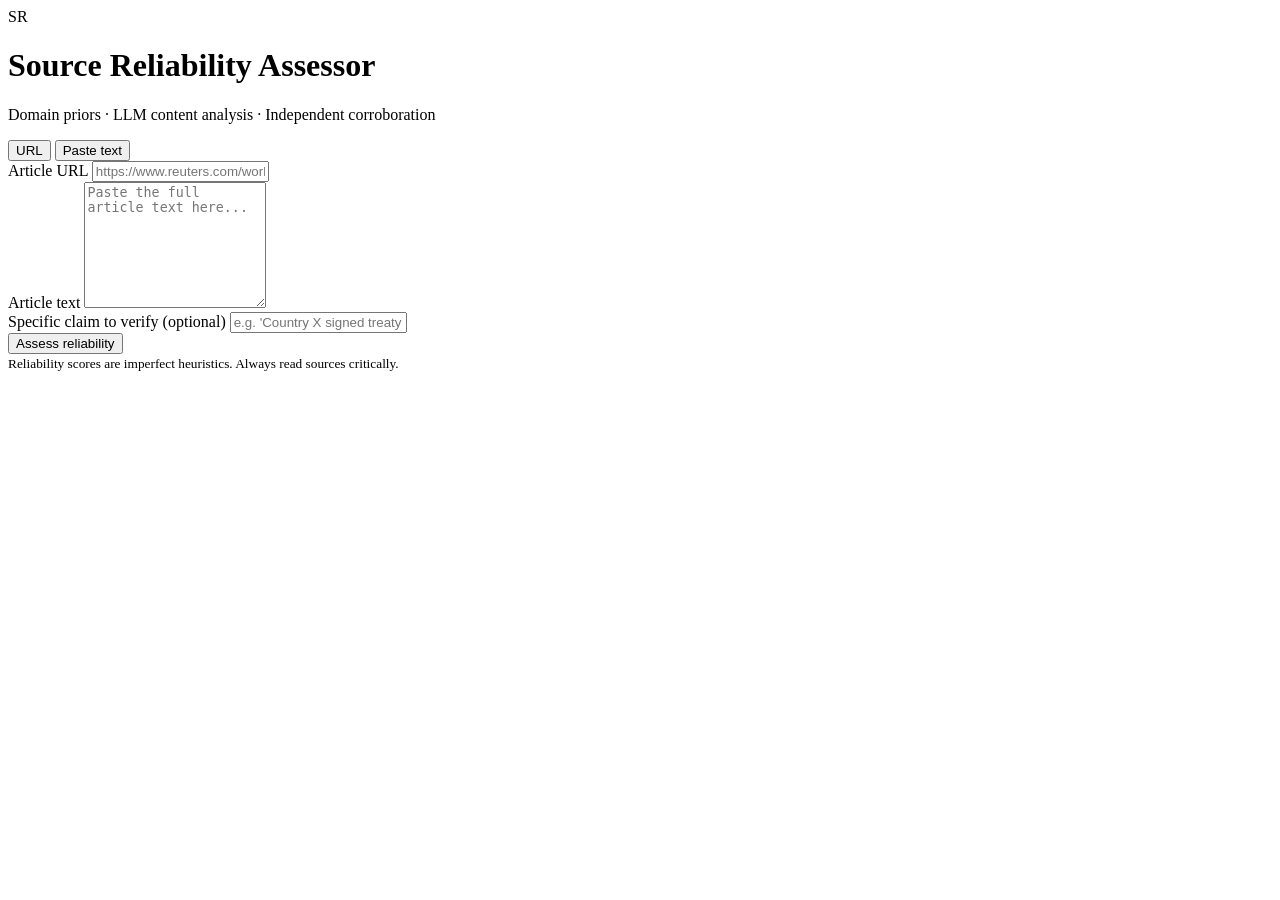
==== frontend/index.html @ e121e2e9 "Initial commit: VeriSource — LLM-powered source reliability assessor End-to-end prototype that score" ====
<!DOCTYPE html>
<html lang="en">
  <head>
    <meta charset="UTF-8" />
    <meta name="viewport" content="width=device-width, initial-scale=1.0" />
    <title>Source Reliability Assessor</title>
    <link rel="stylesheet" href="/styles.css" />
  </head>
  <body>
    <header class="topbar">
      <div class="brand">
        <span class="logo">SR</span>
        <div>
          <h1>Source Reliability Assessor</h1>
          <p class="tagline">
            Domain priors · LLM content analysis · Independent corroboration
          </p>
        </div>
      </div>
      <div id="health" class="health" aria-live="polite"></div>
    </header>

    <main>
      <section class="panel input-panel">
        <div class="tabs" role="tablist">
          <button class="tab active" data-tab="url" role="tab">URL</button>
          <button class="tab" data-tab="text" role="tab">Paste text</button>
        </div>

        <div class="tab-pane active" data-pane="url">
          <label for="url">Article URL</label>
          <input
            id="url"
            type="url"
            placeholder="https://www.reuters.com/world/..."
            autocomplete="off"
          />
        </div>

        <div class="tab-pane" data-pane="text">
          <label for="text">Article text</label>
          <textarea
            id="text"
            rows="8"
            placeholder="Paste the full article text here..."
          ></textarea>
        </div>

        <label for="claim">Specific claim to verify (optional)</label>
        <input
          id="claim"
          type="text"
          placeholder="e.g. 'Country X signed treaty Y on date Z'"
        />

        <div class="actions">
          <button id="run" class="primary">Assess reliability</button>
          <span id="status" class="status"></span>
        </div>
      </section>

      <section id="results" class="panel results hidden" aria-live="polite"></section>
    </main>

    <footer>
      <small>
        Reliability scores are imperfect heuristics. Always read sources critically.
      </small>
    </footer>

    <script src="/app.js"></script>
  </body>
</html>
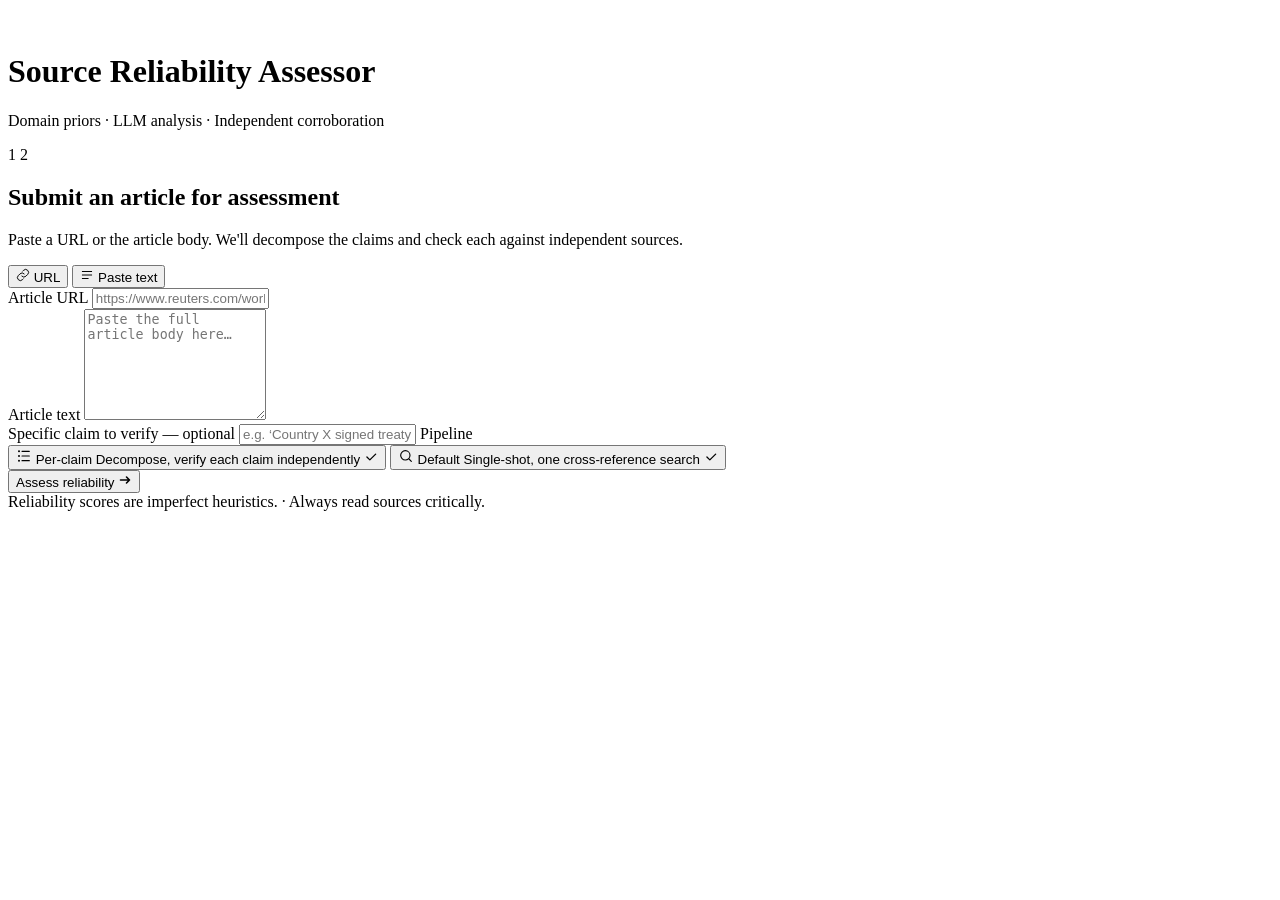
==== commit 49c72bad: "Add per-claim pipeline, NLI training infra, calibration, and eval harness - Per-claim verification p" ====
--- a/frontend/index.html
+++ b/frontend/index.html
@@ -4,27 +4,61 @@
     <meta charset="UTF-8" />
     <meta name="viewport" content="width=device-width, initial-scale=1.0" />
     <title>Source Reliability Assessor</title>
+    <link rel="preconnect" href="https://fonts.googleapis.com" />
+    <link rel="preconnect" href="https://fonts.gstatic.com" crossorigin />
+    <link
+      href="https://fonts.googleapis.com/css2?family=Inter:wght@400;500;600;700&family=Inter+Tight:wght@500;600;700;800&family=JetBrains+Mono:wght@400;500;600&display=swap"
+      rel="stylesheet"
+    />
     <link rel="stylesheet" href="/styles.css" />
   </head>
   <body>
+    <div class="aurora" aria-hidden="true"></div>
+
     <header class="topbar">
-      <div class="brand">
-        <span class="logo">SR</span>
-        <div>
-          <h1>Source Reliability Assessor</h1>
-          <p class="tagline">
-            Domain priors · LLM content analysis · Independent corroboration
-          </p>
+      <div class="topbar-inner">
+        <div class="brand">
+          <span class="logo" aria-hidden="true">
+            <svg width="20" height="20" viewBox="0 0 24 24" fill="none">
+              <path d="M12 2 L21 7 V14 C21 18.5 17 21.5 12 22 C7 21.5 3 18.5 3 14 V7 Z" stroke="white" stroke-width="1.5" stroke-linejoin="round"/>
+              <path d="M8 12 L11 15 L16 9.5" stroke="white" stroke-width="1.5" stroke-linecap="round" stroke-linejoin="round"/>
+            </svg>
+          </span>
+          <div class="brand-text">
+            <h1>Source Reliability Assessor</h1>
+            <p class="tagline">Domain priors · LLM analysis · Independent corroboration</p>
+          </div>
         </div>
+        <div id="health" class="health" aria-live="polite"></div>
       </div>
-      <div id="health" class="health" aria-live="polite"></div>
     </header>
 
     <main>
       <section class="panel input-panel">
+        <header class="panel-head">
+          <div class="step">
+            <span class="step-num">1</span>
+            <span class="step-line"></span>
+            <span class="step-num inactive">2</span>
+          </div>
+          <h2>Submit an article for assessment</h2>
+          <p class="panel-sub">Paste a URL or the article body. We'll decompose the claims and check each against independent sources.</p>
+        </header>
+
         <div class="tabs" role="tablist">
-          <button class="tab active" data-tab="url" role="tab">URL</button>
-          <button class="tab" data-tab="text" role="tab">Paste text</button>
+          <button class="tab active" data-tab="url" role="tab">
+            <svg width="14" height="14" viewBox="0 0 24 24" fill="none" aria-hidden="true">
+              <path d="M10 14a5 5 0 0 0 7.07 0l3-3a5 5 0 0 0-7.07-7.07l-1.5 1.5" stroke="currentColor" stroke-width="1.7" stroke-linecap="round"/>
+              <path d="M14 10a5 5 0 0 0-7.07 0l-3 3a5 5 0 0 0 7.07 7.07l1.5-1.5" stroke="currentColor" stroke-width="1.7" stroke-linecap="round"/>
+            </svg>
+            URL
+          </button>
+          <button class="tab" data-tab="text" role="tab">
+            <svg width="14" height="14" viewBox="0 0 24 24" fill="none" aria-hidden="true">
+              <path d="M4 6h16M4 12h16M4 18h10" stroke="currentColor" stroke-width="1.7" stroke-linecap="round"/>
+            </svg>
+            Paste text
+          </button>
         </div>
 
         <div class="tab-pane active" data-pane="url">
@@ -32,7 +66,7 @@
           <input
             id="url"
             type="url"
-            placeholder="https://www.reuters.com/world/..."
+            placeholder="https://www.reuters.com/world/…"
             autocomplete="off"
           />
         </div>
@@ -41,31 +75,93 @@
           <label for="text">Article text</label>
           <textarea
             id="text"
-            rows="8"
-            placeholder="Paste the full article text here..."
+            rows="7"
+            placeholder="Paste the full article body here…"
           ></textarea>
         </div>
 
-        <label for="claim">Specific claim to verify (optional)</label>
+        <label for="claim">
+          Specific claim to verify
+          <span class="optional">— optional</span>
+        </label>
         <input
           id="claim"
           type="text"
-          placeholder="e.g. 'Country X signed treaty Y on date Z'"
+          placeholder="e.g. ‘Country X signed treaty Y on date Z’"
         />
 
+        <label>Pipeline</label>
+        <div class="mode-toggle" role="radiogroup" aria-label="Pipeline">
+          <button
+            type="button"
+            class="mode active"
+            data-mode="per-claim"
+            role="radio"
+            aria-checked="true"
+          >
+            <span class="mode-icon">
+              <svg width="16" height="16" viewBox="0 0 24 24" fill="none" aria-hidden="true">
+                <path d="M9 5h11M9 12h11M9 19h11" stroke="currentColor" stroke-width="1.7" stroke-linecap="round"/>
+                <circle cx="4.5" cy="5" r="1.5" fill="currentColor"/>
+                <circle cx="4.5" cy="12" r="1.5" fill="currentColor"/>
+                <circle cx="4.5" cy="19" r="1.5" fill="currentColor"/>
+              </svg>
+            </span>
+            <span class="mode-body">
+              <span class="mode-title">Per-claim</span>
+              <span class="mode-sub">Decompose, verify each claim independently</span>
+            </span>
+            <span class="mode-check">
+              <svg width="14" height="14" viewBox="0 0 24 24" fill="none" aria-hidden="true">
+                <path d="m5 12 5 5L20 7" stroke="currentColor" stroke-width="2.2" stroke-linecap="round" stroke-linejoin="round"/>
+              </svg>
+            </span>
+          </button>
+          <button
+            type="button"
+            class="mode"
+            data-mode="default"
+            role="radio"
+            aria-checked="false"
+          >
+            <span class="mode-icon">
+              <svg width="16" height="16" viewBox="0 0 24 24" fill="none" aria-hidden="true">
+                <circle cx="11" cy="11" r="7" stroke="currentColor" stroke-width="1.7"/>
+                <path d="m20 20-3.5-3.5" stroke="currentColor" stroke-width="1.7" stroke-linecap="round"/>
+              </svg>
+            </span>
+            <span class="mode-body">
+              <span class="mode-title">Default</span>
+              <span class="mode-sub">Single-shot, one cross-reference search</span>
+            </span>
+            <span class="mode-check">
+              <svg width="14" height="14" viewBox="0 0 24 24" fill="none" aria-hidden="true">
+                <path d="m5 12 5 5L20 7" stroke="currentColor" stroke-width="2.2" stroke-linecap="round" stroke-linejoin="round"/>
+              </svg>
+            </span>
+          </button>
+        </div>
+
         <div class="actions">
-          <button id="run" class="primary">Assess reliability</button>
+          <button id="run" class="primary">
+            <span>Assess reliability</span>
+            <svg width="14" height="14" viewBox="0 0 14 14" fill="none" aria-hidden="true">
+              <path d="M2.5 7h9m0 0-3-3m3 3-3 3" stroke="currentColor" stroke-width="1.6" stroke-linecap="round" stroke-linejoin="round"/>
+            </svg>
+          </button>
           <span id="status" class="status"></span>
         </div>
       </section>
 
-      <section id="results" class="panel results hidden" aria-live="polite"></section>
+      <section id="results" class="results hidden" aria-live="polite"></section>
     </main>
 
     <footer>
-      <small>
-        Reliability scores are imperfect heuristics. Always read sources critically.
-      </small>
+      <div class="footer-inner">
+        <span>Reliability scores are imperfect heuristics.</span>
+        <span class="dot" aria-hidden="true">·</span>
+        <span>Always read sources critically.</span>
+      </div>
     </footer>
 
     <script src="/app.js"></script>
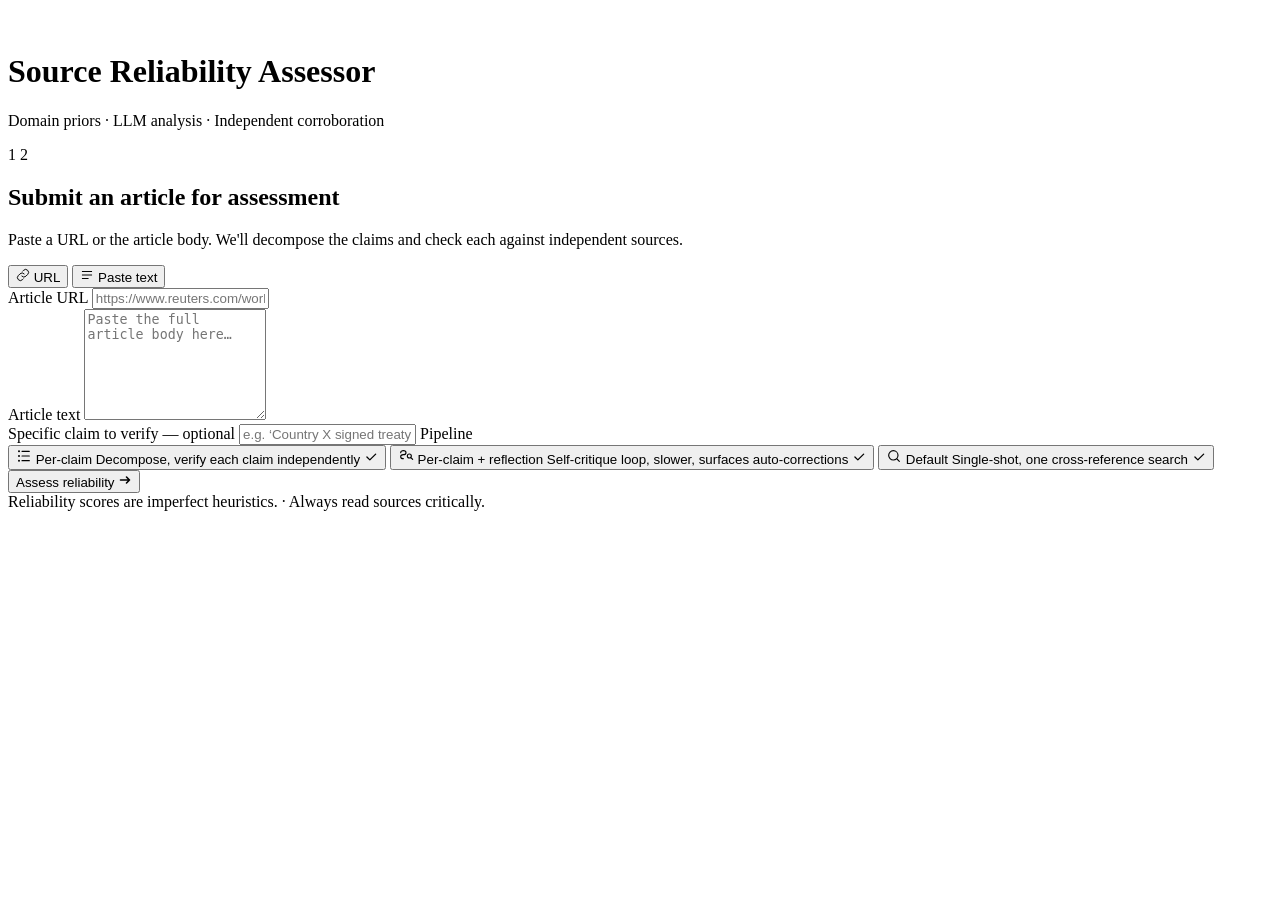
==== commit bd183312: "Add self-reflective verification agent (per-claim-reflective mode) Wraps the per-claim pipeline in a" ====
--- a/frontend/index.html
+++ b/frontend/index.html
@@ -120,6 +120,30 @@
           <button
             type="button"
             class="mode"
+            data-mode="per-claim-reflective"
+            role="radio"
+            aria-checked="false"
+          >
+            <span class="mode-icon">
+              <svg width="16" height="16" viewBox="0 0 24 24" fill="none" aria-hidden="true">
+                <path d="M4 7c0-2 2-3 4-3s4 1 4 3-2 3-4 3-4 1-4 3 2 3 4 3" stroke="currentColor" stroke-width="1.7" stroke-linecap="round"/>
+                <circle cx="17" cy="12" r="3" stroke="currentColor" stroke-width="1.7"/>
+                <path d="m20 15 2 2" stroke="currentColor" stroke-width="1.7" stroke-linecap="round"/>
+              </svg>
+            </span>
+            <span class="mode-body">
+              <span class="mode-title">Per-claim + reflection</span>
+              <span class="mode-sub">Self-critique loop, slower, surfaces auto-corrections</span>
+            </span>
+            <span class="mode-check">
+              <svg width="14" height="14" viewBox="0 0 24 24" fill="none" aria-hidden="true">
+                <path d="m5 12 5 5L20 7" stroke="currentColor" stroke-width="2.2" stroke-linecap="round" stroke-linejoin="round"/>
+              </svg>
+            </span>
+          </button>
+          <button
+            type="button"
+            class="mode"
             data-mode="default"
             role="radio"
             aria-checked="false"
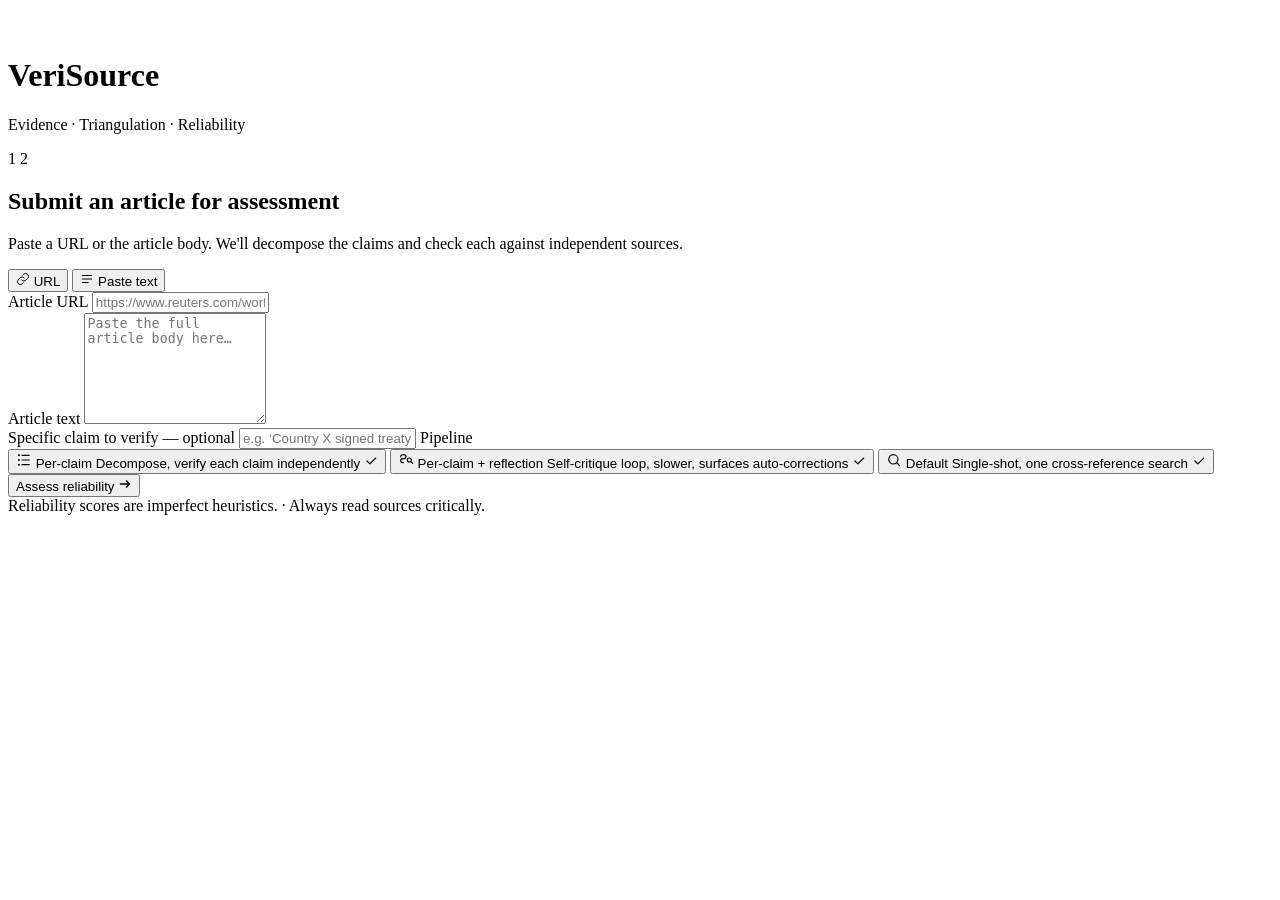
==== commit 9bc71260: "Full UI redesign: VeriSource brand identity + staged-reveal theater Complete frontier-lab-style visu" ====
--- a/frontend/index.html
+++ b/frontend/index.html
@@ -3,7 +3,7 @@
   <head>
     <meta charset="UTF-8" />
     <meta name="viewport" content="width=device-width, initial-scale=1.0" />
-    <title>Source Reliability Assessor</title>
+    <title>VeriSource — Reliability for the open web</title>
     <link rel="preconnect" href="https://fonts.googleapis.com" />
     <link rel="preconnect" href="https://fonts.gstatic.com" crossorigin />
     <link
@@ -11,6 +11,7 @@
       rel="stylesheet"
     />
     <link rel="stylesheet" href="/styles.css" />
+    <script defer src="/reveal.js"></script>
   </head>
   <body>
     <div class="aurora" aria-hidden="true"></div>
@@ -19,14 +20,28 @@
       <div class="topbar-inner">
         <div class="brand">
           <span class="logo" aria-hidden="true">
-            <svg width="20" height="20" viewBox="0 0 24 24" fill="none">
-              <path d="M12 2 L21 7 V14 C21 18.5 17 21.5 12 22 C7 21.5 3 18.5 3 14 V7 Z" stroke="white" stroke-width="1.5" stroke-linejoin="round"/>
-              <path d="M8 12 L11 15 L16 9.5" stroke="white" stroke-width="1.5" stroke-linecap="round" stroke-linejoin="round"/>
+            <svg width="24" height="24" viewBox="0 0 24 24" fill="none">
+              <defs>
+                <linearGradient id="vsLogoGradient" x1="0" y1="0" x2="24" y2="24" gradientUnits="userSpaceOnUse">
+                  <stop offset="0%" stop-color="#7C5CFF"/>
+                  <stop offset="50%" stop-color="#5B8DEF"/>
+                  <stop offset="100%" stop-color="#22D3EE"/>
+                </linearGradient>
+              </defs>
+              <!-- Three perimeter dots converging on a center node -->
+              <line x1="12" y1="3" x2="12" y2="12" stroke="rgba(255,255,255,0.55)" stroke-width="1.2" stroke-linecap="round"/>
+              <line x1="4" y1="20" x2="12" y2="12" stroke="rgba(255,255,255,0.55)" stroke-width="1.2" stroke-linecap="round"/>
+              <line x1="20" y1="20" x2="12" y2="12" stroke="rgba(255,255,255,0.55)" stroke-width="1.2" stroke-linecap="round"/>
+              <circle cx="12" cy="3" r="1.8" fill="rgba(255,255,255,0.9)"/>
+              <circle cx="4" cy="20" r="1.8" fill="rgba(255,255,255,0.9)"/>
+              <circle cx="20" cy="20" r="1.8" fill="rgba(255,255,255,0.9)"/>
+              <circle class="glyph-center" cx="12" cy="12" r="3.4"/>
             </svg>
           </span>
+          <span class="brand-divider" aria-hidden="true"></span>
           <div class="brand-text">
-            <h1>Source Reliability Assessor</h1>
-            <p class="tagline">Domain priors · LLM analysis · Independent corroboration</p>
+            <h1><span class="veri">Veri</span><span class="source">Source</span></h1>
+            <p class="tagline">Evidence · Triangulation · Reliability</p>
           </div>
         </div>
         <div id="health" class="health" aria-live="polite"></div>
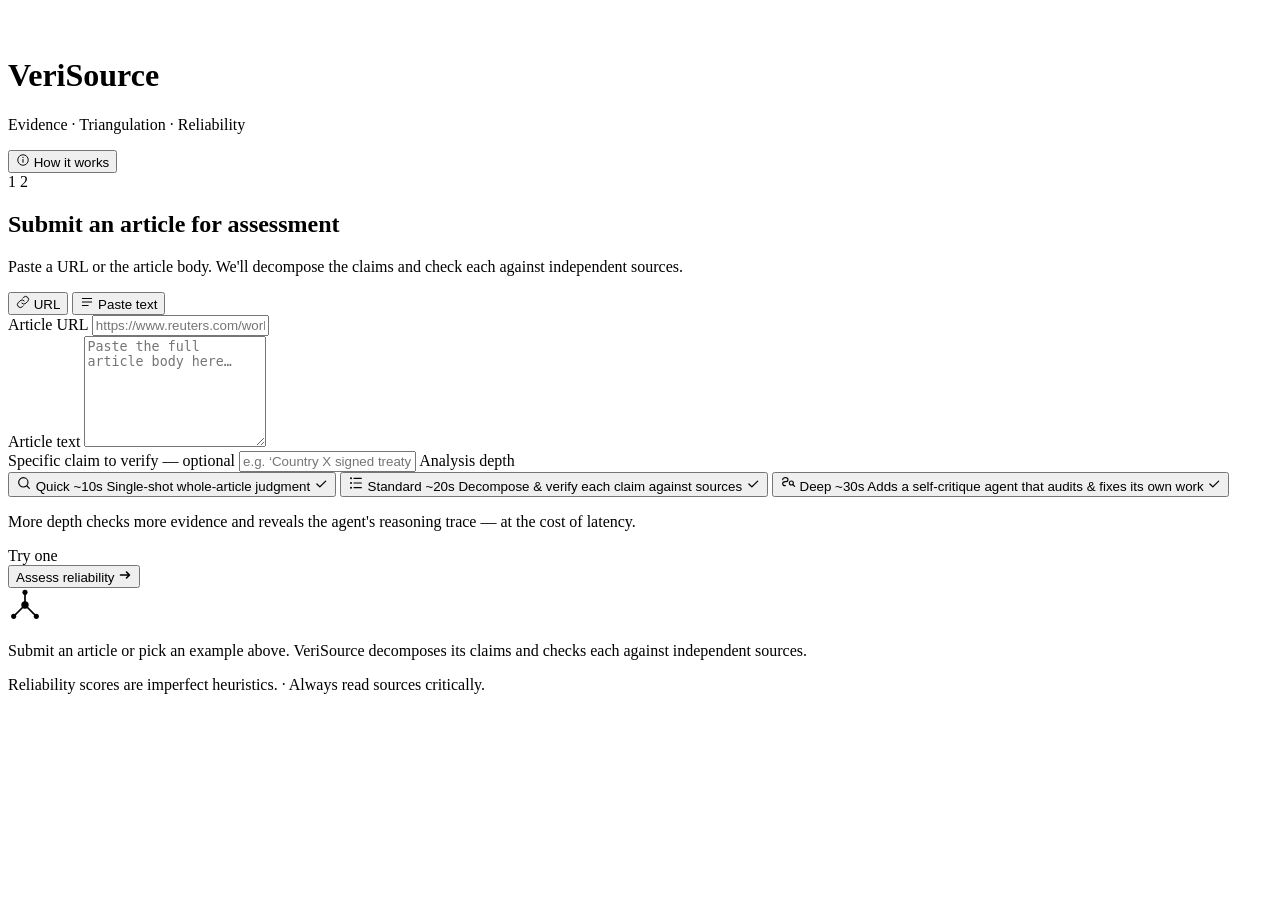
==== commit 0028ae36: "Product cohesion pass: Quick/Standard/Deep depth toggle, How-it-works view, designed states - Refram" ====
--- a/frontend/index.html
+++ b/frontend/index.html
@@ -44,7 +44,17 @@
             <p class="tagline">Evidence · Triangulation · Reliability</p>
           </div>
         </div>
-        <div id="health" class="health" aria-live="polite"></div>
+        <div class="topbar-actions">
+          <button id="howItWorksBtn" class="how-btn" type="button" aria-haspopup="dialog">
+            <svg width="14" height="14" viewBox="0 0 24 24" fill="none" aria-hidden="true">
+              <circle cx="12" cy="12" r="9" stroke="currentColor" stroke-width="1.6"/>
+              <path d="M12 11v5" stroke="currentColor" stroke-width="1.8" stroke-linecap="round"/>
+              <circle cx="12" cy="7.6" r="1" fill="currentColor"/>
+            </svg>
+            How it works
+          </button>
+          <div id="health" class="health" aria-live="polite"></div>
+        </div>
       </div>
     </header>
 
@@ -105,8 +115,31 @@
           placeholder="e.g. ‘Country X signed treaty Y on date Z’"
         />
 
-        <label>Pipeline</label>
-        <div class="mode-toggle" role="radiogroup" aria-label="Pipeline">
+        <label>Analysis depth</label>
+        <div class="mode-toggle" role="radiogroup" aria-label="Analysis depth">
+          <button
+            type="button"
+            class="mode"
+            data-mode="default"
+            role="radio"
+            aria-checked="false"
+          >
+            <span class="mode-icon">
+              <svg width="16" height="16" viewBox="0 0 24 24" fill="none" aria-hidden="true">
+                <circle cx="11" cy="11" r="7" stroke="currentColor" stroke-width="1.7"/>
+                <path d="m20 20-3.5-3.5" stroke="currentColor" stroke-width="1.7" stroke-linecap="round"/>
+              </svg>
+            </span>
+            <span class="mode-body">
+              <span class="mode-title">Quick <span class="mode-time">~10s</span></span>
+              <span class="mode-sub">Single-shot whole-article judgment</span>
+            </span>
+            <span class="mode-check">
+              <svg width="14" height="14" viewBox="0 0 24 24" fill="none" aria-hidden="true">
+                <path d="m5 12 5 5L20 7" stroke="currentColor" stroke-width="2.2" stroke-linecap="round" stroke-linejoin="round"/>
+              </svg>
+            </span>
+          </button>
           <button
             type="button"
             class="mode active"
@@ -123,8 +156,8 @@
               </svg>
             </span>
             <span class="mode-body">
-              <span class="mode-title">Per-claim</span>
-              <span class="mode-sub">Decompose, verify each claim independently</span>
+              <span class="mode-title">Standard <span class="mode-time">~20s</span></span>
+              <span class="mode-sub">Decompose &amp; verify each claim against sources</span>
             </span>
             <span class="mode-check">
               <svg width="14" height="14" viewBox="0 0 24 24" fill="none" aria-hidden="true">
@@ -147,8 +180,8 @@
               </svg>
             </span>
             <span class="mode-body">
-              <span class="mode-title">Per-claim + reflection</span>
-              <span class="mode-sub">Self-critique loop, slower, surfaces auto-corrections</span>
+              <span class="mode-title">Deep <span class="mode-time">~30s</span></span>
+              <span class="mode-sub">Adds a self-critique agent that audits &amp; fixes its own work</span>
             </span>
             <span class="mode-check">
               <svg width="14" height="14" viewBox="0 0 24 24" fill="none" aria-hidden="true">
@@ -156,29 +189,12 @@
               </svg>
             </span>
           </button>
-          <button
-            type="button"
-            class="mode"
-            data-mode="default"
-            role="radio"
-            aria-checked="false"
-          >
-            <span class="mode-icon">
-              <svg width="16" height="16" viewBox="0 0 24 24" fill="none" aria-hidden="true">
-                <circle cx="11" cy="11" r="7" stroke="currentColor" stroke-width="1.7"/>
-                <path d="m20 20-3.5-3.5" stroke="currentColor" stroke-width="1.7" stroke-linecap="round"/>
-              </svg>
-            </span>
-            <span class="mode-body">
-              <span class="mode-title">Default</span>
-              <span class="mode-sub">Single-shot, one cross-reference search</span>
-            </span>
-            <span class="mode-check">
-              <svg width="14" height="14" viewBox="0 0 24 24" fill="none" aria-hidden="true">
-                <path d="m5 12 5 5L20 7" stroke="currentColor" stroke-width="2.2" stroke-linecap="round" stroke-linejoin="round"/>
-              </svg>
-            </span>
-          </button>
+        </div>
+        <p class="mode-caption">More depth checks more evidence and reveals the agent's reasoning trace — at the cost of latency.</p>
+
+        <div class="examples">
+          <span class="examples-label">Try one</span>
+          <div class="example-chips" id="exampleChips"></div>
         </div>
 
         <div class="actions">
@@ -193,6 +209,21 @@
       </section>
 
       <section id="results" class="results hidden" aria-live="polite"></section>
+
+      <div id="placeholder" class="results-placeholder">
+        <span class="placeholder-glyph" aria-hidden="true">
+          <svg width="34" height="34" viewBox="0 0 24 24" fill="none">
+            <line x1="12" y1="3" x2="12" y2="12" stroke="currentColor" stroke-width="1.2" stroke-linecap="round"/>
+            <line x1="4" y1="20" x2="12" y2="12" stroke="currentColor" stroke-width="1.2" stroke-linecap="round"/>
+            <line x1="20" y1="20" x2="12" y2="12" stroke="currentColor" stroke-width="1.2" stroke-linecap="round"/>
+            <circle cx="12" cy="3" r="1.8" fill="currentColor"/>
+            <circle cx="4" cy="20" r="1.8" fill="currentColor"/>
+            <circle cx="20" cy="20" r="1.8" fill="currentColor"/>
+            <circle cx="12" cy="12" r="2.6" fill="currentColor"/>
+          </svg>
+        </span>
+        <p class="placeholder-text">Submit an article or pick an example above. VeriSource decomposes its claims and checks each against independent sources.</p>
+      </div>
     </main>
 
     <footer>
@@ -203,6 +234,93 @@
       </div>
     </footer>
 
+    <dialog id="howItWorks" class="how-dialog">
+      <div class="how-inner">
+        <header class="how-head">
+          <div>
+            <span class="how-eyebrow">Methodology</span>
+            <h2>How VeriSource scores a source</h2>
+          </div>
+          <button id="howClose" class="how-close" type="button" aria-label="Close">
+            <svg width="18" height="18" viewBox="0 0 24 24" fill="none">
+              <path d="M6 6 18 18M18 6 6 18" stroke="currentColor" stroke-width="1.8" stroke-linecap="round"/>
+            </svg>
+          </button>
+        </header>
+
+        <p class="how-lede">
+          Every verdict fuses three independent signals with dynamic weights — when one
+          channel has weak evidence (unknown domain, no text, no search hits), its weight
+          is reduced and redistributed to the others.
+        </p>
+
+        <div class="how-signals">
+          <div class="how-signal">
+            <div class="how-signal-top">
+              <span class="how-signal-name">Source reputation</span>
+              <span class="how-weight">0.35</span>
+            </div>
+            <p>A curated database of known outlets (scores, political bias, source type) from Media Bias/Fact Check, Ad Fontes &amp; AllSides, with <code>.gov</code>/<code>.edu</code> TLD fallbacks.</p>
+          </div>
+          <div class="how-signal">
+            <div class="how-signal-top">
+              <span class="how-signal-name">Content analysis</span>
+              <span class="how-weight">0.40</span>
+            </div>
+            <p>An LLM scores factuality, objectivity, transparency &amp; sensationalism-restraint, and extracts the article's load-bearing claims and red flags.</p>
+          </div>
+          <div class="how-signal">
+            <div class="how-signal-top">
+              <span class="how-signal-name">Cross-reference</span>
+              <span class="how-weight">0.25</span>
+            </div>
+            <p>Each claim is searched on the open web (excluding the original domain); independent hits are labeled supports / contradicts and weighted by their own reputation.</p>
+          </div>
+        </div>
+
+        <div class="how-section-label">The Standard / Deep pipeline</div>
+        <div class="how-flow">
+          <span class="how-step">Article</span>
+          <span class="how-arrow">→</span>
+          <span class="how-step">Decompose claims</span>
+          <span class="how-arrow">→</span>
+          <span class="how-step">Retrieve evidence</span>
+          <span class="how-arrow">→</span>
+          <span class="how-step">Stance-label (NLI)</span>
+          <span class="how-arrow">→</span>
+          <span class="how-step">Aggregate</span>
+          <span class="how-arrow">→</span>
+          <span class="how-step">Calibrate</span>
+        </div>
+
+        <div class="how-section-label">What the model work buys us</div>
+        <div class="how-stats">
+          <div class="how-stat">
+            <div class="how-stat-num">88<span class="how-stat-unit">%</span></div>
+            <div class="how-stat-label">Fine-tuned NLI accuracy</div>
+            <div class="how-stat-sub">vs. 71% for the LLM labeler, and ~60× faster (DeBERTa-v3 on FEVER + VitaminC)</div>
+          </div>
+          <div class="how-stat">
+            <div class="how-stat-num">+33<span class="how-stat-unit">pts</span></div>
+            <div class="how-stat-label">Accuracy from calibration</div>
+            <div class="how-stat-sub">isotonic regression lifts 0.47 → 0.80 on the GonzaloA held-out split</div>
+          </div>
+          <div class="how-stat">
+            <div class="how-stat-num">2</div>
+            <div class="how-stat-label">Robustness mechanisms</div>
+            <div class="how-stat-sub">adversarial retrieval stress-tests each claim; a self-critique agent audits &amp; fixes its own labels in Deep mode</div>
+          </div>
+        </div>
+
+        <p class="how-limits">
+          <strong>Honest limits:</strong> the domain database is US-news-leaning, stance
+          labels can be wrong on nuanced policy/science claims, and no author or
+          publication-date verification is performed. Scores are heuristics — read the
+          sources critically.
+        </p>
+      </div>
+    </dialog>
+
     <script src="/app.js"></script>
   </body>
 </html>
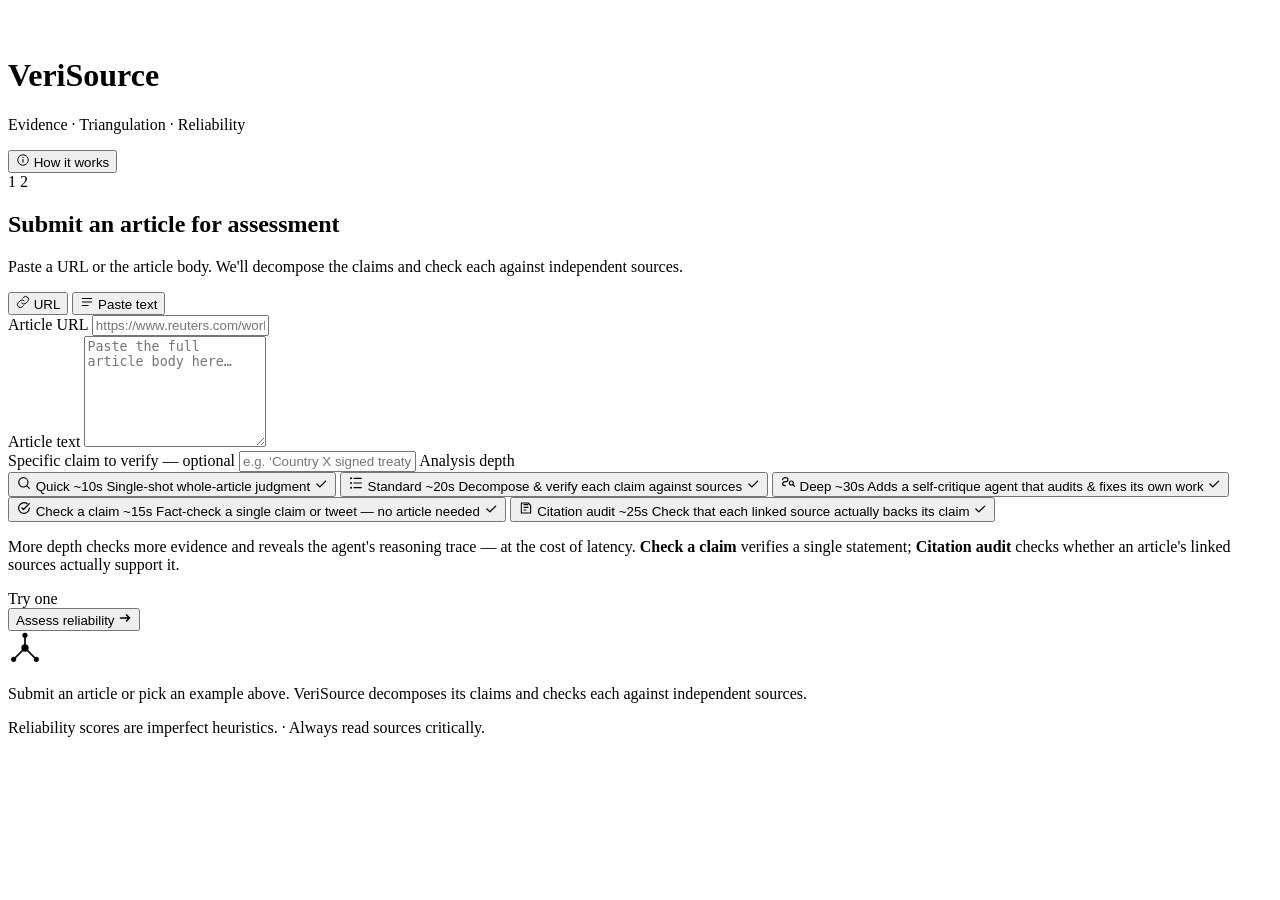
==== commit 22a4a815: "Add Check-a-claim and Citation-audit tools with LIAR + synthetic evals - claim-check pipeline + API " ====
--- a/frontend/index.html
+++ b/frontend/index.html
@@ -10,8 +10,8 @@
       href="https://fonts.googleapis.com/css2?family=Inter:wght@400;500;600;700&family=Inter+Tight:wght@500;600;700;800&family=JetBrains+Mono:wght@400;500;600&display=swap"
       rel="stylesheet"
     />
-    <link rel="stylesheet" href="/styles.css" />
-    <script defer src="/reveal.js"></script>
+    <link rel="stylesheet" href="/styles.css?v=4" />
+    <script defer src="/reveal.js?v=4"></script>
   </head>
   <body>
     <div class="aurora" aria-hidden="true"></div>
@@ -189,8 +189,54 @@
               </svg>
             </span>
           </button>
-        </div>
-        <p class="mode-caption">More depth checks more evidence and reveals the agent's reasoning trace — at the cost of latency.</p>
+          <button
+            type="button"
+            class="mode mode-tool"
+            data-mode="claim-check"
+            role="radio"
+            aria-checked="false"
+          >
+            <span class="mode-icon">
+              <svg width="16" height="16" viewBox="0 0 24 24" fill="none" aria-hidden="true">
+                <path d="M20 12a8 8 0 1 1-3.2-6.4" stroke="currentColor" stroke-width="1.7" stroke-linecap="round"/>
+                <path d="m9 12 2.2 2.2L20 5.5" stroke="currentColor" stroke-width="1.9" stroke-linecap="round" stroke-linejoin="round"/>
+              </svg>
+            </span>
+            <span class="mode-body">
+              <span class="mode-title">Check a claim <span class="mode-time">~15s</span></span>
+              <span class="mode-sub">Fact-check a single claim or tweet — no article needed</span>
+            </span>
+            <span class="mode-check">
+              <svg width="14" height="14" viewBox="0 0 24 24" fill="none" aria-hidden="true">
+                <path d="m5 12 5 5L20 7" stroke="currentColor" stroke-width="2.2" stroke-linecap="round" stroke-linejoin="round"/>
+              </svg>
+            </span>
+          </button>
+          <button
+            type="button"
+            class="mode mode-tool"
+            data-mode="citation-audit"
+            role="radio"
+            aria-checked="false"
+          >
+            <span class="mode-icon">
+              <svg width="16" height="16" viewBox="0 0 24 24" fill="none" aria-hidden="true">
+                <path d="M9 7h6M9 11h6M9 15h3" stroke="currentColor" stroke-width="1.7" stroke-linecap="round"/>
+                <path d="M5 4.5h10.5L19 8v11.5H5z" stroke="currentColor" stroke-width="1.6" stroke-linejoin="round"/>
+              </svg>
+            </span>
+            <span class="mode-body">
+              <span class="mode-title">Citation audit <span class="mode-time">~25s</span></span>
+              <span class="mode-sub">Check that each linked source actually backs its claim</span>
+            </span>
+            <span class="mode-check">
+              <svg width="14" height="14" viewBox="0 0 24 24" fill="none" aria-hidden="true">
+                <path d="m5 12 5 5L20 7" stroke="currentColor" stroke-width="2.2" stroke-linecap="round" stroke-linejoin="round"/>
+              </svg>
+            </span>
+          </button>
+        </div>
+        <p class="mode-caption">More depth checks more evidence and reveals the agent's reasoning trace — at the cost of latency. <strong>Check a claim</strong> verifies a single statement; <strong>Citation audit</strong> checks whether an article's linked sources actually support it.</p>
 
         <div class="examples">
           <span class="examples-label">Try one</span>
@@ -321,6 +367,6 @@
       </div>
     </dialog>
 
-    <script src="/app.js"></script>
+    <script src="/app.js?v=4"></script>
   </body>
 </html>
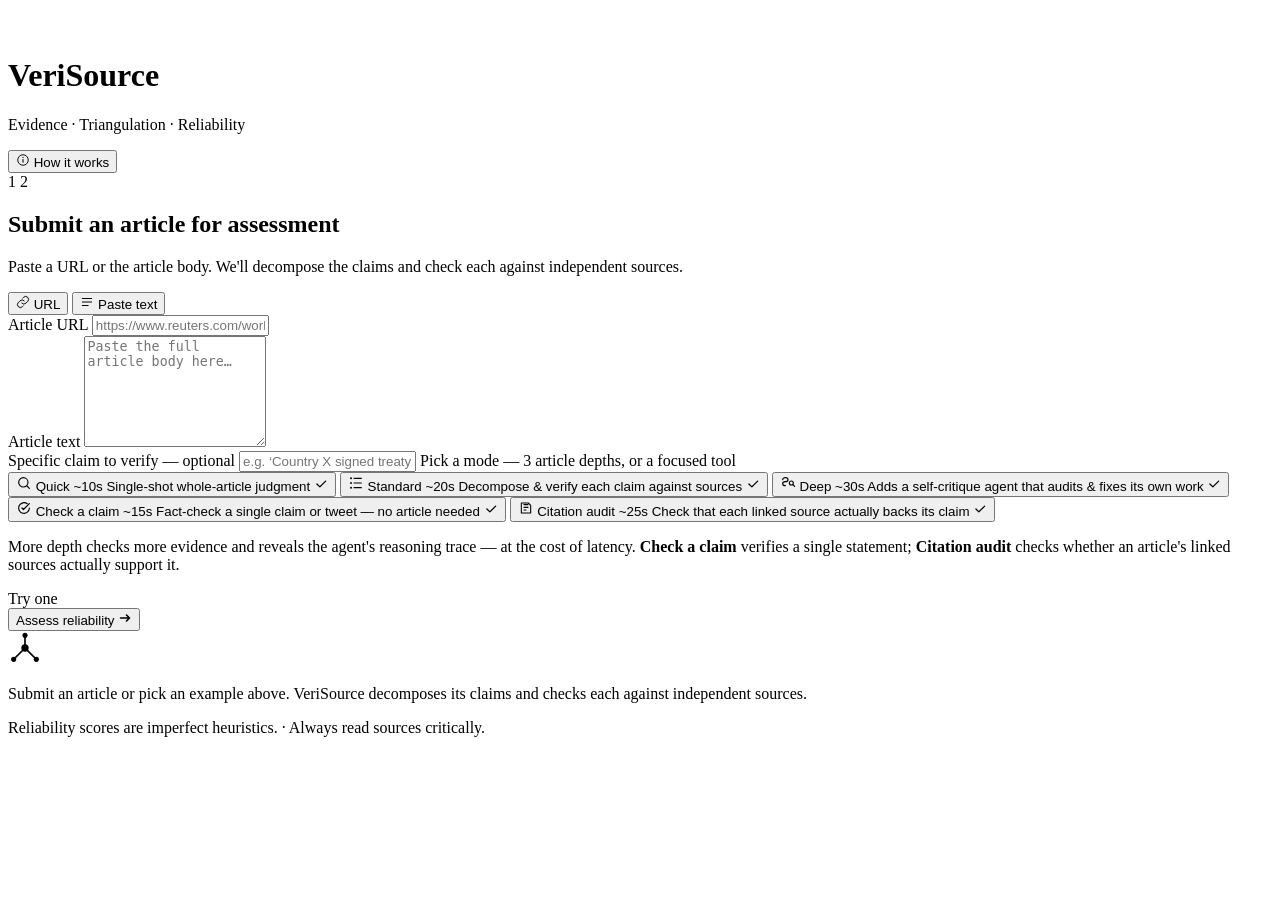
==== commit 4f1dec4a: "Submission polish: error analysis, README hook, video script, demo chip - README: thesis hook + live" ====
--- a/frontend/index.html
+++ b/frontend/index.html
@@ -10,8 +10,8 @@
       href="https://fonts.googleapis.com/css2?family=Inter:wght@400;500;600;700&family=Inter+Tight:wght@500;600;700;800&family=JetBrains+Mono:wght@400;500;600&display=swap"
       rel="stylesheet"
     />
-    <link rel="stylesheet" href="/styles.css?v=4" />
-    <script defer src="/reveal.js?v=4"></script>
+    <link rel="stylesheet" href="/styles.css?v=5" />
+    <script defer src="/reveal.js?v=5"></script>
   </head>
   <body>
     <div class="aurora" aria-hidden="true"></div>
@@ -115,8 +115,8 @@
           placeholder="e.g. ‘Country X signed treaty Y on date Z’"
         />
 
-        <label>Analysis depth</label>
-        <div class="mode-toggle" role="radiogroup" aria-label="Analysis depth">
+        <label>Pick a mode <span class="optional">— 3 article depths, or a focused tool</span></label>
+        <div class="mode-toggle" role="radiogroup" aria-label="Analysis mode">
           <button
             type="button"
             class="mode"
@@ -367,6 +367,6 @@
       </div>
     </dialog>
 
-    <script src="/app.js?v=4"></script>
+    <script src="/app.js?v=5"></script>
   </body>
 </html>
